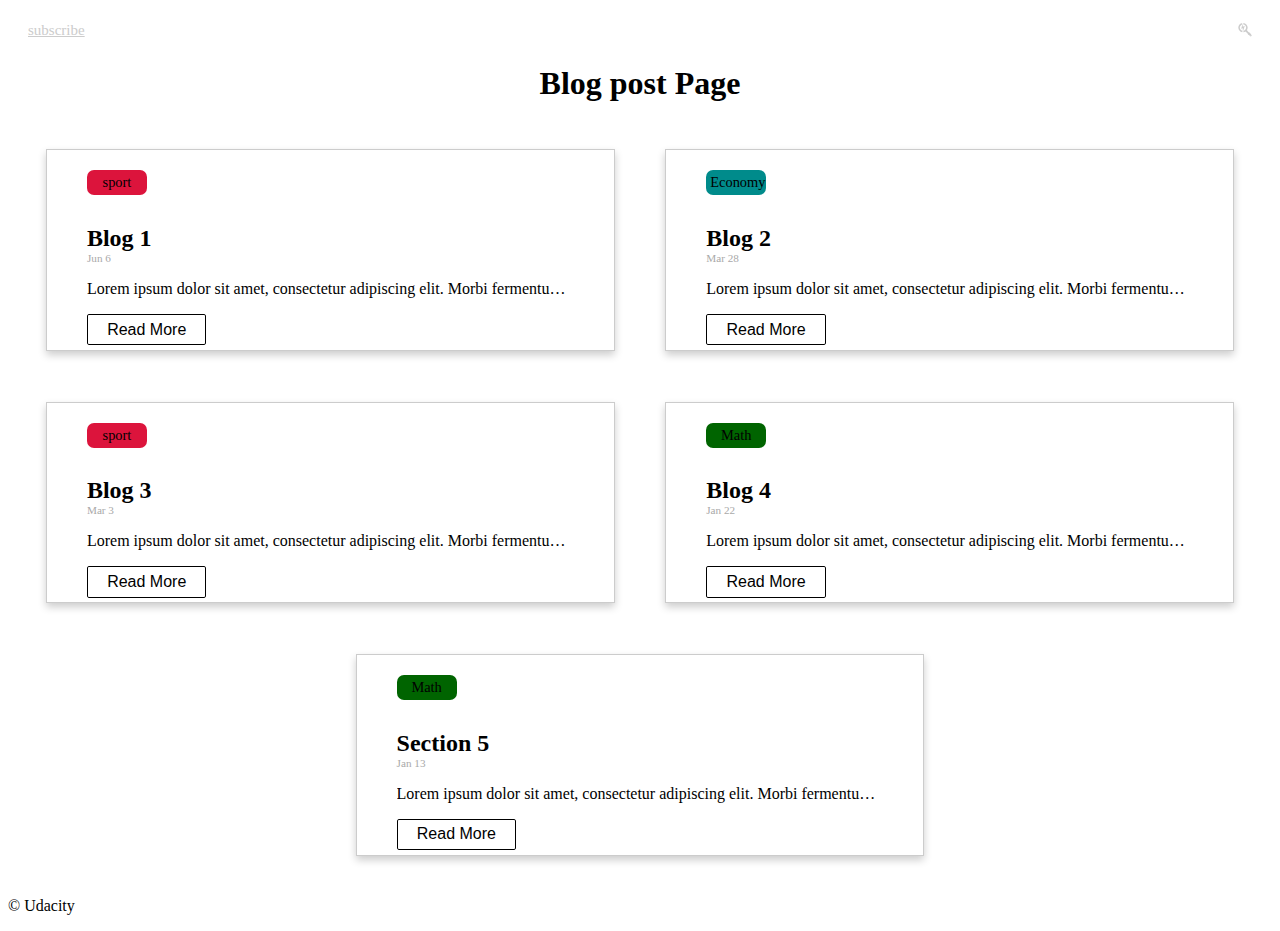
==== index.html @ eb7baaa0 "complete the overview blog page" ====
<!DOCTYPE html>
<html lang="en">

<head>
    <meta charset="UTF-8">
    <meta name="viewport" content="width=device-width, initial-scale=1.0">
    <meta http-equiv="X-UA-Compatible" content="ie=edge">
    <title>Blog Post Overview</title>
    <!-- Load Google Fonts -->
    <link href="https://fonts.googleapis.com/css?family=Fira+Sans:900|Merriweather&display=swap" rel="stylesheet">
    <!-- Load Styles -->
    <link href="./style.css" rel="stylesheet">
</head>

<body>
    <header class="page__header">
        <nav class="navbar__menu">
            <ul id="navbar__list">
                <li><a href="#">subscribe</a></li>
                <li><a href="#"><i class="fab fa-searchengin"></i></a></li>
            </ul>
        </nav>
    </header>
    <main>
        <header class="main__hero">
            <h1>Blog post Page </h1>
        </header>
        <section id="section" data-nav="Section 1" class="your-active-class">
            <div id="first-card" class="blog__card">
                <small class="crimson">sport</small>
                <h2>Blog 1</h2>
                <p class="date">Jun 6</p>
                <p id="pTag" class="some-text">Lorem ipsum dolor sit amet, consectetur adipiscing elit. Morbi fermentum
                    metus
                    faucibus lectus
                </p>
                <a class="more-btn">Read More</a>
            </div>
            <div class="blog__card">
                <small class="darkcyan">Economy</small>
                <h2>Blog 2</h2>
                <p class="date">Mar 28</p>
                <p class="some-text">Lorem ipsum dolor sit amet, consectetur adipiscing elit. Morbi fermentum metus
                    faucibus lectus
                </p>
                <a class="more-btn">Read More</a>
            </div>
            <div class="blog__card">
                <small class="crimson">sport</small>
                <h2>Blog 3</h2>
                <p class="date">Mar 3</p>
                <p class="some-text">Lorem ipsum dolor sit amet, consectetur adipiscing elit. Morbi fermentum metus
                    faucibus lectus
                </p>
                <a class="more-btn">Read More</a>
            </div>
            <div class="blog__card">
                <small class="darkgreen">Math</small>
                <h2>Blog 4</h2>
                <p class="date">Jan 22</p>
                <p class="some-text">Lorem ipsum dolor sit amet, consectetur adipiscing elit. Morbi fermentum metus
                    faucibus lectu
                </p>
                <a class="more-btn">Read More</a>
            </div>
            <div class="blog__card">
                <small class="darkgreen">Math</small>
                <h2>Section 5</h2>
                <p class="date">Jan 13</p>
                <p class="some-text">Lorem ipsum dolor sit amet, consectetur adipiscing elit. Morbi fermentum metus
                    faucibus lectus
                </p>
                <a class="more-btn">Read More</a>

            </div>
        </section>
    </main>
    <footer class="page__footer">
        <p>&copy Udacity</p>
    </footer>
    <script src="./js/all.js"></script>
</body>

</html>
---- style.css ----
@import "./css/all.css";

* {
  box-sizing: border-box;
}

ul {
  padding: 5px 20px;
  list-style: none;
  display: flex;
  justify-content: space-between;
}

ul li a {
  color: #ccc;
  font-size: 15px;
}

ul li a:hover {
  color: blueviolet;
}

.main__hero {
  text-align: center;
}

#section {
  display: flex;
  flex-wrap: wrap;
  justify-content: center;
}
.blog__card {
  padding: 0 40px;
  width: 45%;
  border: 1px solid #ccc;
  margin: 2%;
  box-shadow: 0 4px 8px 0 rgba(0, 0, 0, 0.2);
}

/* On mouse-over, add a deeper shadow */
.blog__card:hover {
  box-shadow: 0 8px 16px 0 rgba(0, 0, 0, 0.2);
}

small {
  display: inline-block;
  margin: 20px 0 10px 0;
  padding: 4px;
  border-radius: 7px;
  width: 60px;
  text-align: center;
  font-size: 0.9rem;
}

.crimson {
  background-color: crimson;
}

.darkcyan {
  background-color: darkcyan;
}
.darkgreen {
  background-color: darkgreen;
}

h2 {
  margin-bottom: 0;
}

.date {
  margin-top: 0;
  color: darkgrey;
  font-size: 0.7rem;
}

.some-text {
  white-space: nowrap;
  overflow: hidden;
  text-overflow: ellipsis;
}

a.more-btn {
  display: inline-block;
  padding: 0.35em 1.2em;
  border: 0.1em solid #000;
  margin: 0 0.3em 0.3em 0;
  border-radius: 0.12em;
  box-sizing: border-box;
  text-decoration: none;
  font-family: "Roboto", sans-serif;
  font-weight: 300;
  color: #000;
  text-align: center;
  transition: all 0.2s;
}
a.more-btn:hover {
  cursor: pointer;
  color: #fff;
  background-color: #000;
}
@media all and (max-width: 30em) {
  a.more-btn {
    display: block;
    margin: 0.4em auto;
  }
}
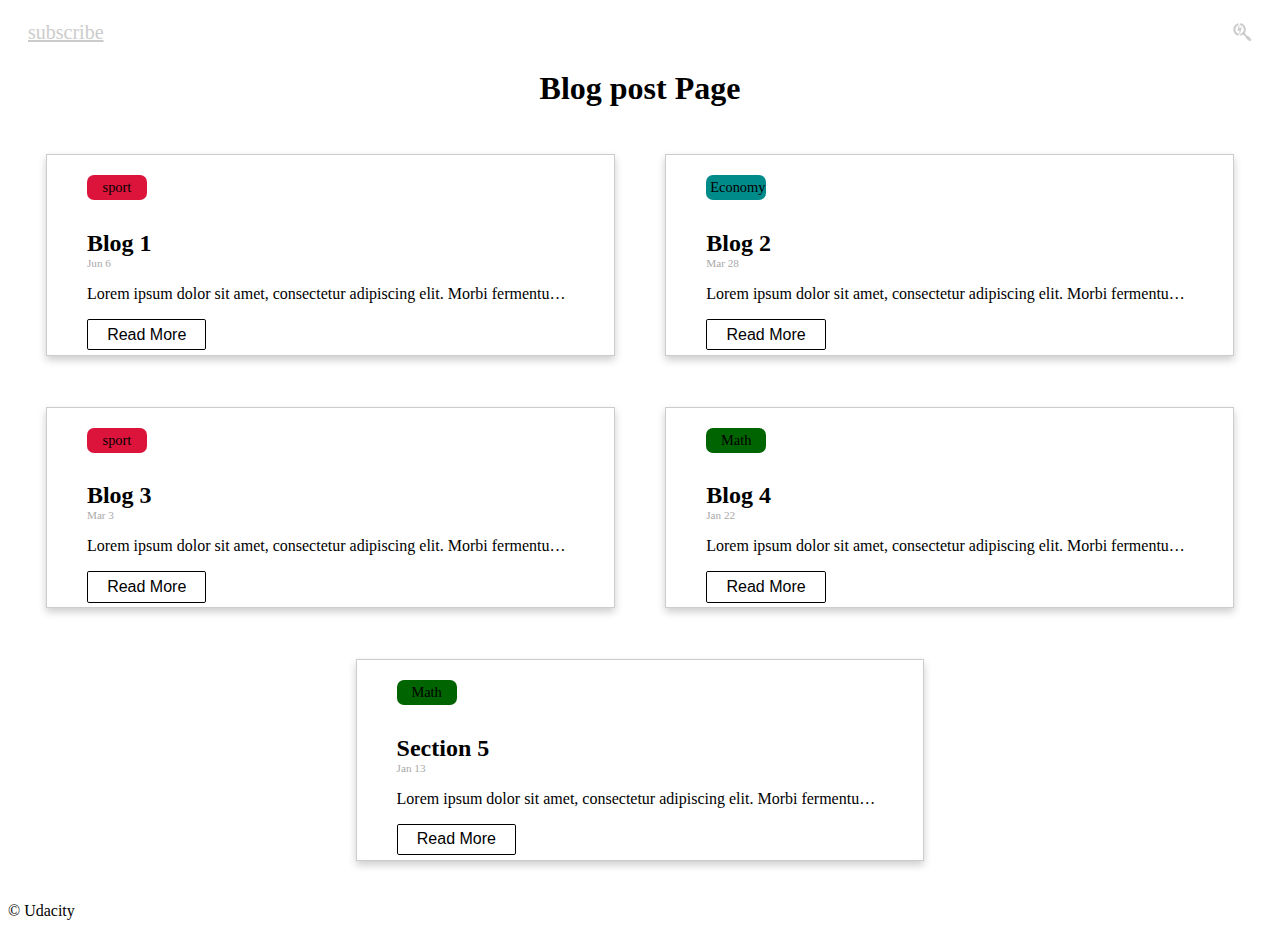
==== commit a80527e6: "sepreate css file into more than one files" ====
--- a/index.html
+++ b/index.html
@@ -9,7 +9,7 @@
     <!-- Load Google Fonts -->
     <link href="https://fonts.googleapis.com/css?family=Fira+Sans:900|Merriweather&display=swap" rel="stylesheet">
     <!-- Load Styles -->
-    <link href="./style.css" rel="stylesheet">
+    <link href="./css/main.css" rel="stylesheet">
 </head>
 
 <body>
@@ -26,15 +26,15 @@
             <h1>Blog post Page </h1>
         </header>
         <section id="section" data-nav="Section 1" class="your-active-class">
-            <div id="first-card" class="blog__card">
+            <div class="blog__card">
                 <small class="crimson">sport</small>
                 <h2>Blog 1</h2>
                 <p class="date">Jun 6</p>
-                <p id="pTag" class="some-text">Lorem ipsum dolor sit amet, consectetur adipiscing elit. Morbi fermentum
+                <p class="some-text">Lorem ipsum dolor sit amet, consectetur adipiscing elit. Morbi fermentum
                     metus
                     faucibus lectus
                 </p>
-                <a class="more-btn">Read More</a>
+                <a class="card__button">Read More</a>
             </div>
             <div class="blog__card">
                 <small class="darkcyan">Economy</small>
@@ -43,7 +43,7 @@
                 <p class="some-text">Lorem ipsum dolor sit amet, consectetur adipiscing elit. Morbi fermentum metus
                     faucibus lectus
                 </p>
-                <a class="more-btn">Read More</a>
+                <a class="card__button">Read More</a>
             </div>
             <div class="blog__card">
                 <small class="crimson">sport</small>
@@ -52,7 +52,7 @@
                 <p class="some-text">Lorem ipsum dolor sit amet, consectetur adipiscing elit. Morbi fermentum metus
                     faucibus lectus
                 </p>
-                <a class="more-btn">Read More</a>
+                <a class="card__button">Read More</a>
             </div>
             <div class="blog__card">
                 <small class="darkgreen">Math</small>
@@ -61,7 +61,7 @@
                 <p class="some-text">Lorem ipsum dolor sit amet, consectetur adipiscing elit. Morbi fermentum metus
                     faucibus lectu
                 </p>
-                <a class="more-btn">Read More</a>
+                <a class="card__button">Read More</a>
             </div>
             <div class="blog__card">
                 <small class="darkgreen">Math</small>
@@ -70,7 +70,7 @@
                 <p class="some-text">Lorem ipsum dolor sit amet, consectetur adipiscing elit. Morbi fermentum metus
                     faucibus lectus
                 </p>
-                <a class="more-btn">Read More</a>
+                <a class="card__button">Read More</a>
 
             </div>
         </section>
--- a/css/main.css
+++ b/css/main.css
@@ -0,0 +1,17 @@
+@import "./all.css";
+@import "./cards.css";
+@import "./header.css";
+
+* {
+  box-sizing: border-box;
+}
+
+.main__hero {
+  text-align: center;
+}
+
+#section {
+  display: flex;
+  flex-wrap: wrap;
+  justify-content: center;
+}
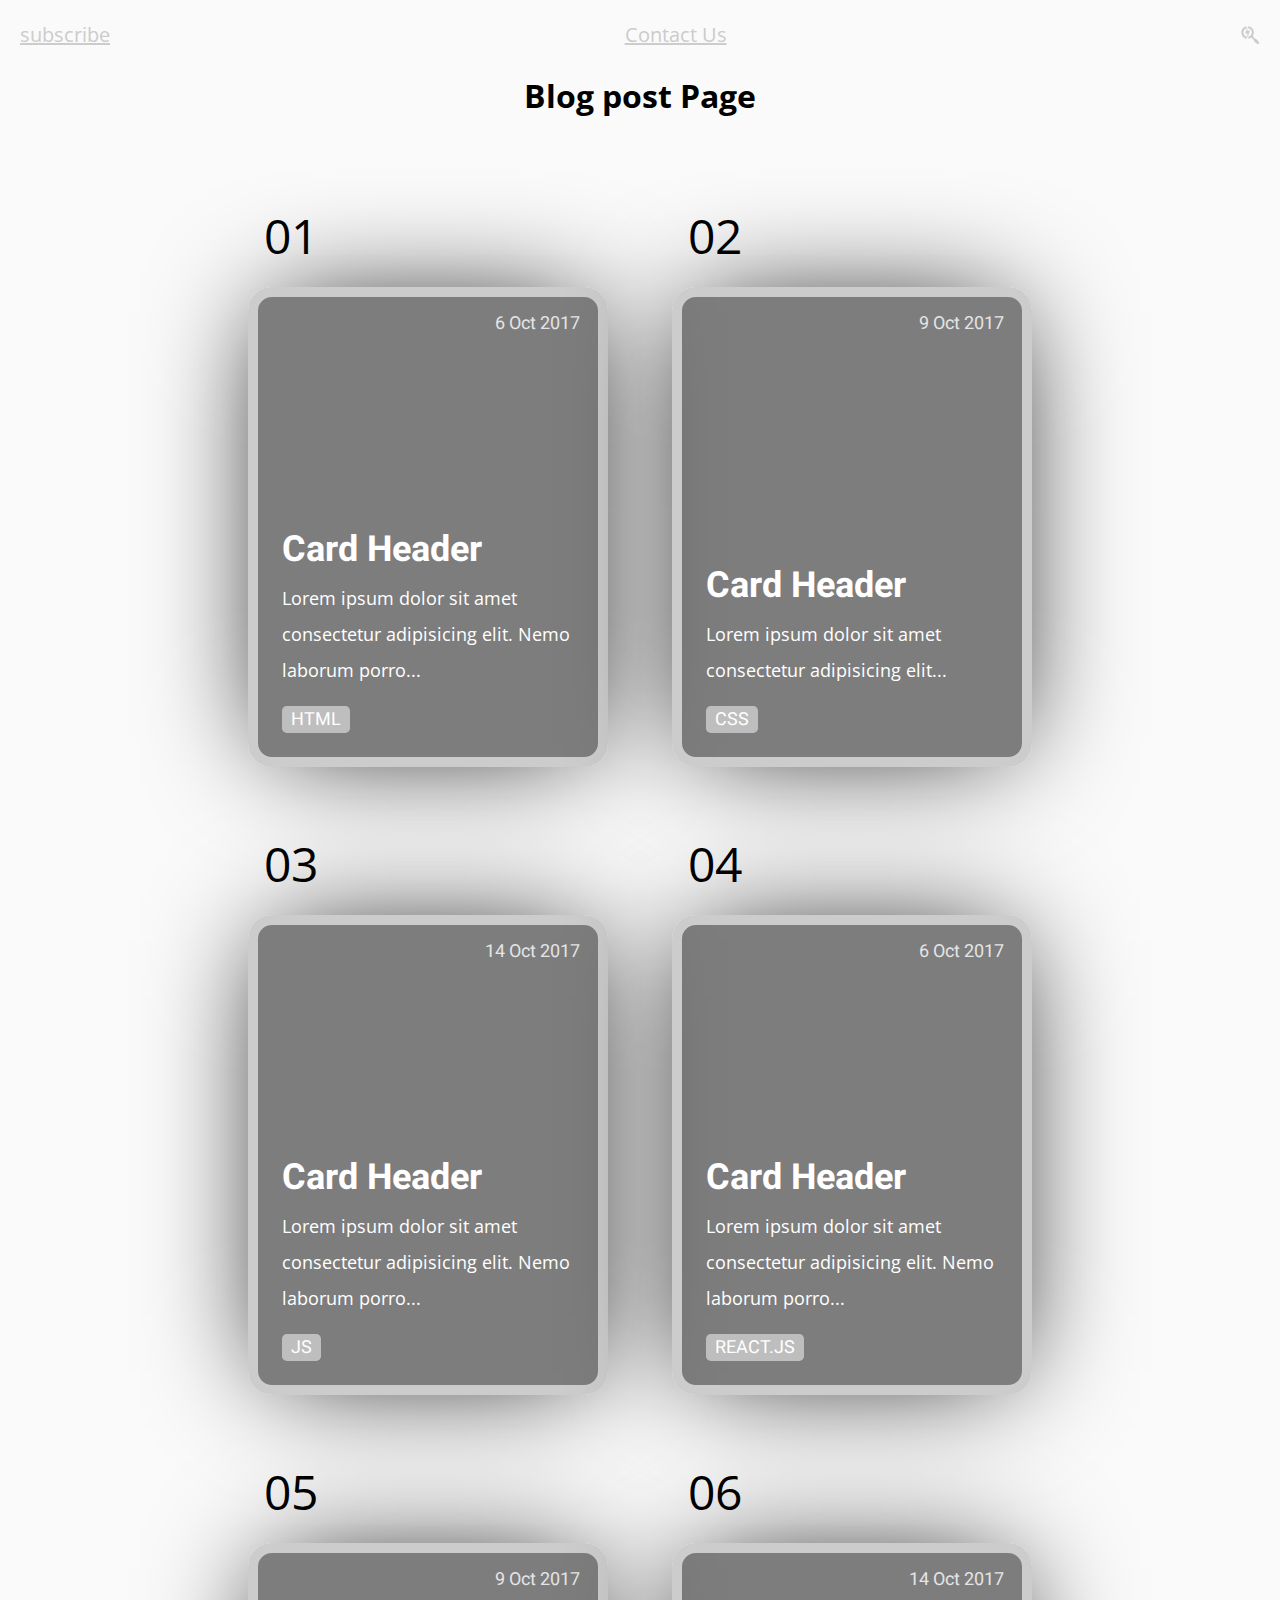
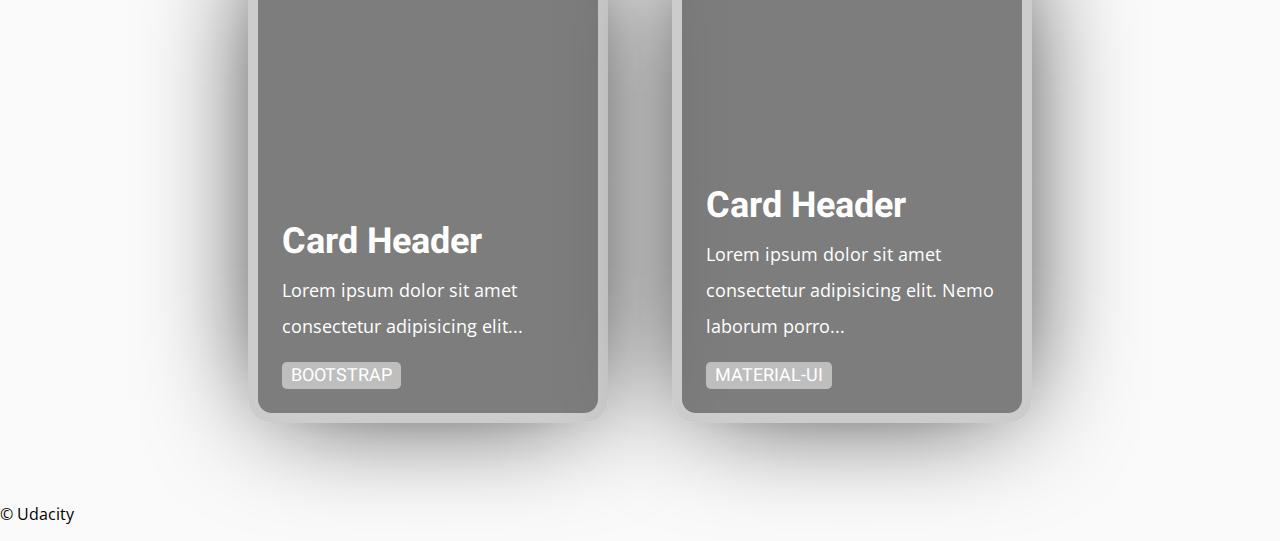
==== commit 42730679: "change the cards style in index.html" ====
--- a/index.html
+++ b/index.html
@@ -9,7 +9,7 @@
     <!-- Load Google Fonts -->
     <link href="https://fonts.googleapis.com/css?family=Fira+Sans:900|Merriweather&display=swap" rel="stylesheet">
     <!-- Load Styles -->
-    <link href="./css/main.css" rel="stylesheet">
+    <link href="./index.css" rel="stylesheet">
 </head>
 
 <body>
@@ -17,6 +17,7 @@
         <nav class="navbar__menu">
             <ul id="navbar__list">
                 <li><a href="#">subscribe</a></li>
+                <li><a href="#">Contact Us</a></li>
                 <li><a href="#"><i class="fab fa-searchengin"></i></a></li>
             </ul>
         </nav>
@@ -25,59 +26,98 @@
         <header class="main__hero">
             <h1>Blog post Page </h1>
         </header>
-        <section id="section" data-nav="Section 1" class="your-active-class">
-            <div class="blog__card">
-                <small class="crimson">sport</small>
-                <h2>Blog 1</h2>
-                <p class="date">Jun 6</p>
-                <p class="some-text">Lorem ipsum dolor sit amet, consectetur adipiscing elit. Morbi fermentum
-                    metus
-                    faucibus lectus
-                </p>
-                <a class="card__button">Read More</a>
+        <section class="cards-wrapper">
+            <div class="card-grid-space">
+                <div class="num">01</div>
+                <a class="card" href="./pages/blog-page/index.html"
+                    style="--bg-img: url(https://images1-focus-opensocial.googleusercontent.com/gadgets/proxy?container=focus&resize_w=1500&url=https://codetheweb.blog/assets/img/posts/html-syntax/cover.jpg)">
+                    <div>
+                        <h1>Card Header</h1>
+                        <p>Lorem ipsum dolor sit amet consectetur adipisicing elit. Nemo laborum porro...</p>
+                        <div class="date">6 Oct 2017</div>
+                        <div class="tags">
+                            <div class="tag">HTML</div>
+                        </div>
+                    </div>
+                </a>
             </div>
-            <div class="blog__card">
-                <small class="darkcyan">Economy</small>
-                <h2>Blog 2</h2>
-                <p class="date">Mar 28</p>
-                <p class="some-text">Lorem ipsum dolor sit amet, consectetur adipiscing elit. Morbi fermentum metus
-                    faucibus lectus
-                </p>
-                <a class="card__button">Read More</a>
+            <div class="card-grid-space">
+                <div class="num">02</div>
+                <a class="card" href="./pages/blog-page/index.html"
+                    style="--bg-img: url('https://images1-focus-opensocial.googleusercontent.com/gadgets/proxy?container=focus&resize_w=1500&url=https://codetheweb.blog/assets/img/posts/basic-types-of-html-tags/cover.jpg')">
+                    <div>
+                        <h1>Card Header</h1>
+                        <p>Lorem ipsum dolor sit amet consectetur adipisicing elit...</p>
+                        <div class="date">9 Oct 2017</div>
+                        <div class="tags">
+                            <div class="tag">CSS</div>
+                        </div>
+                    </div>
+                </a>
             </div>
-            <div class="blog__card">
-                <small class="crimson">sport</small>
-                <h2>Blog 3</h2>
-                <p class="date">Mar 3</p>
-                <p class="some-text">Lorem ipsum dolor sit amet, consectetur adipiscing elit. Morbi fermentum metus
-                    faucibus lectus
-                </p>
-                <a class="card__button">Read More</a>
+            <div class="card-grid-space">
+                <div class="num">03</div>
+                <a class="card" href="./pages/blog-page/index.html"
+                    style="--bg-img: url('https://images1-focus-opensocial.googleusercontent.com/gadgets/proxy?container=focus&resize_w=1500&url=https://codetheweb.blog/assets/img/posts/links-images-about-file-paths/cover.jpg')">
+                    <div>
+                        <h1>Card Header</h1>
+                        <p>Lorem ipsum dolor sit amet consectetur adipisicing elit. Nemo laborum porro...</p>
+                        <div class="date">14 Oct 2017</div>
+                        <div class="tags">
+                            <div class="tag">JS</div>
+                        </div>
+                    </div>
+                </a>
             </div>
-            <div class="blog__card">
-                <small class="darkgreen">Math</small>
-                <h2>Blog 4</h2>
-                <p class="date">Jan 22</p>
-                <p class="some-text">Lorem ipsum dolor sit amet, consectetur adipiscing elit. Morbi fermentum metus
-                    faucibus lectu
-                </p>
-                <a class="card__button">Read More</a>
+            <div class="card-grid-space">
+                <div class="num">04</div>
+                <a class="card" href="./pages/blog-page/index.html"
+                    style="--bg-img: url(https://images1-focus-opensocial.googleusercontent.com/gadgets/proxy?container=focus&resize_w=1500&url=https://codetheweb.blog/assets/img/posts/html-syntax/cover.jpg)">
+                    <div>
+                        <h1>Card Header</h1>
+                        <p>Lorem ipsum dolor sit amet consectetur adipisicing elit. Nemo laborum porro...</p>
+                        <div class="date">6 Oct 2017</div>
+                        <div class="tags">
+                            <div class="tag">REACT.JS</div>
+                        </div>
+                    </div>
+                </a>
             </div>
-            <div class="blog__card">
-                <small class="darkgreen">Math</small>
-                <h2>Section 5</h2>
-                <p class="date">Jan 13</p>
-                <p class="some-text">Lorem ipsum dolor sit amet, consectetur adipiscing elit. Morbi fermentum metus
-                    faucibus lectus
-                </p>
-                <a class="card__button">Read More</a>
+            <div class="card-grid-space">
+                <div class="num">05</div>
+                <a class="card" href="./pages/blog-page/index.html"
+                    style="--bg-img: url('https://images1-focus-opensocial.googleusercontent.com/gadgets/proxy?container=focus&resize_w=1500&url=https://codetheweb.blog/assets/img/posts/basic-types-of-html-tags/cover.jpg')">
+                    <div>
+                        <h1>Card Header</h1>
+                        <p>Lorem ipsum dolor sit amet consectetur adipisicing elit...</p>
+                        <div class="date">9 Oct 2017</div>
+                        <div class="tags">
+                            <div class="tag">BOOTSTRAP</div>
+                        </div>
+                    </div>
+                </a>
+            </div>
+            <div class="card-grid-space">
+                <div class="num">06</div>
+                <a class="card" href="./pages/blog-page/index.html"
+                    style="--bg-img: url('https://images1-focus-opensocial.googleusercontent.com/gadgets/proxy?container=focus&resize_w=1500&url=https://codetheweb.blog/assets/img/posts/links-images-about-file-paths/cover.jpg')">
+                    <div>
+                        <h1>Card Header</h1>
+                        <p>Lorem ipsum dolor sit amet consectetur adipisicing elit. Nemo laborum porro...</p>
+                        <div class="date">14 Oct 2017</div>
+                        <div class="tags">
+                            <div class="tag">MATERIAL-UI</div>
+                        </div>
+                    </div>
+                </a>
+            </div>
 
-            </div>
         </section>
     </main>
     <footer class="page__footer">
         <p>&copy Udacity</p>
     </footer>
+    <!-------- Font Awesome -------->
     <script src="./js/all.js"></script>
 </body>
 
--- a/index.css
+++ b/index.css
@@ -0,0 +1,17 @@
+@import "./css/all.css";
+@import "./css/cards.css";
+@import "./css/header.css";
+
+* {
+  box-sizing: border-box;
+}
+
+.main__hero {
+  text-align: center;
+}
+
+#section {
+  display: flex;
+  flex-wrap: wrap;
+  justify-content: center;
+}
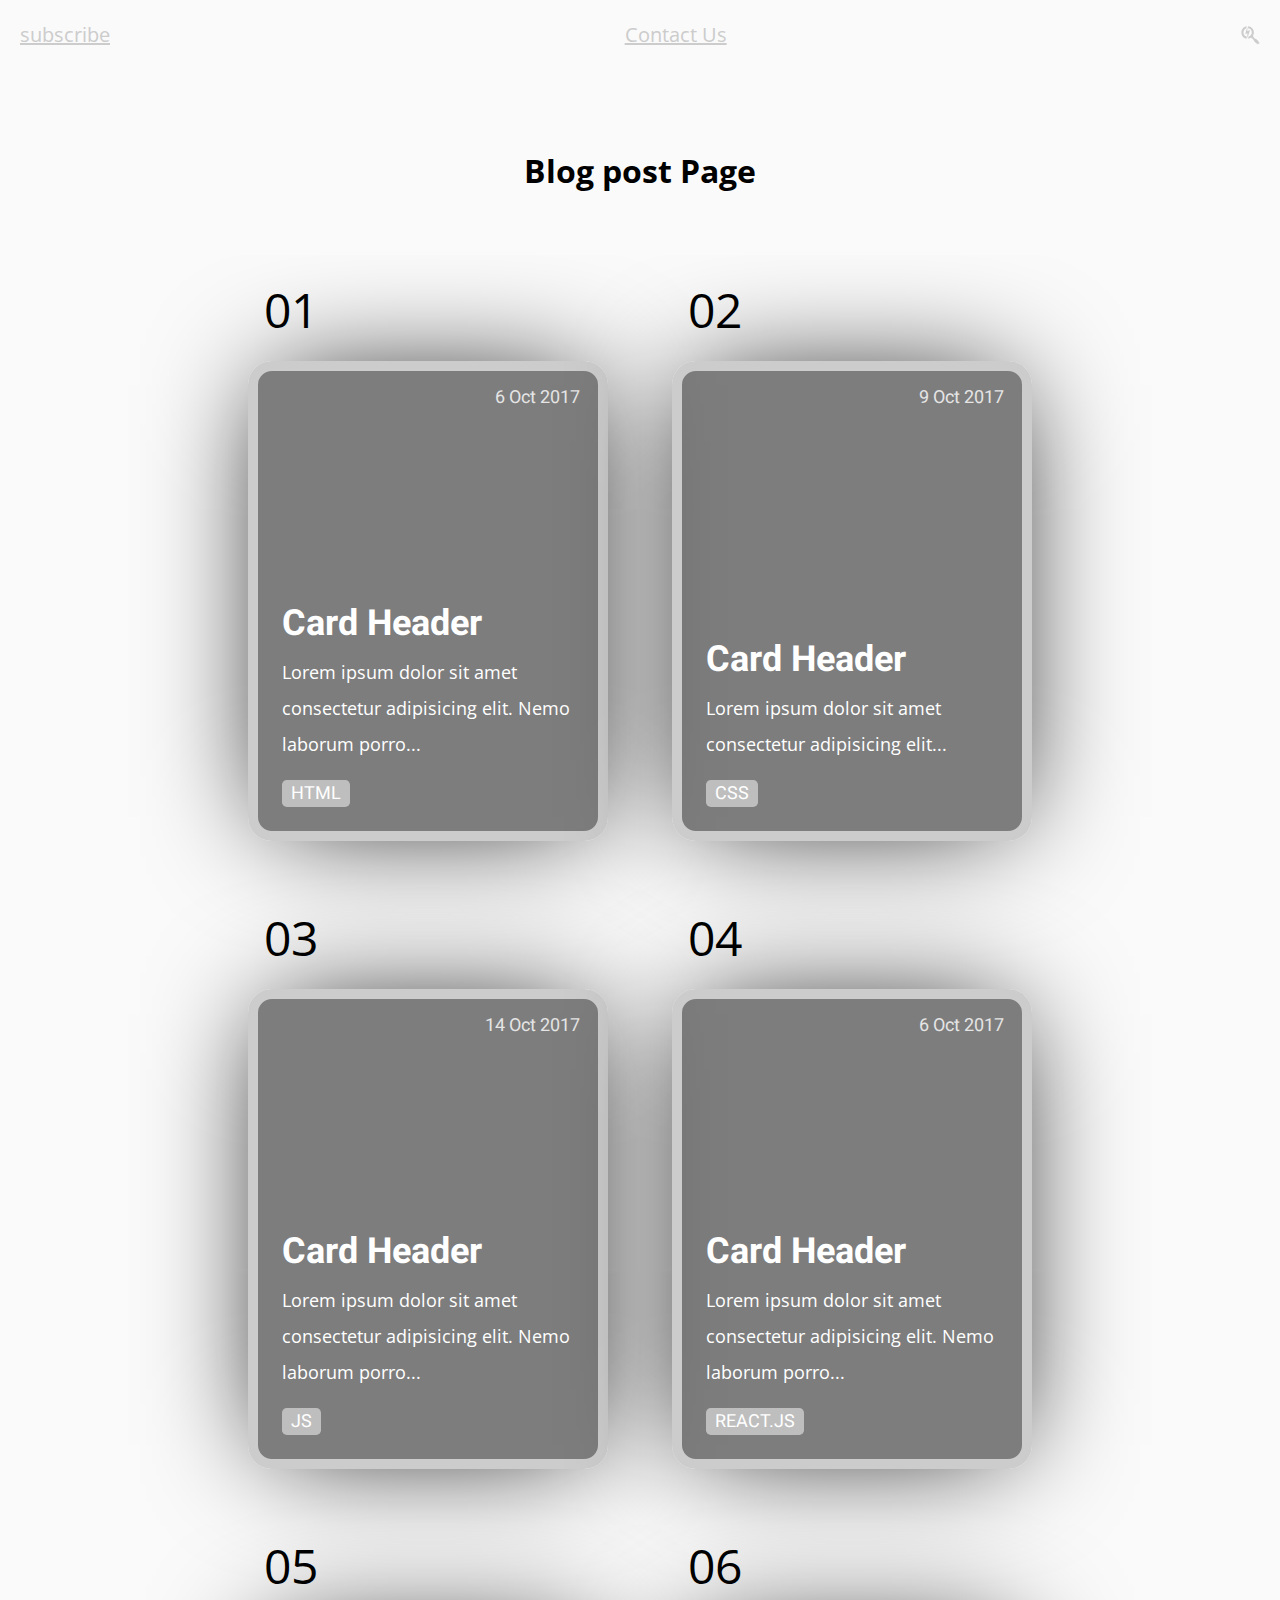
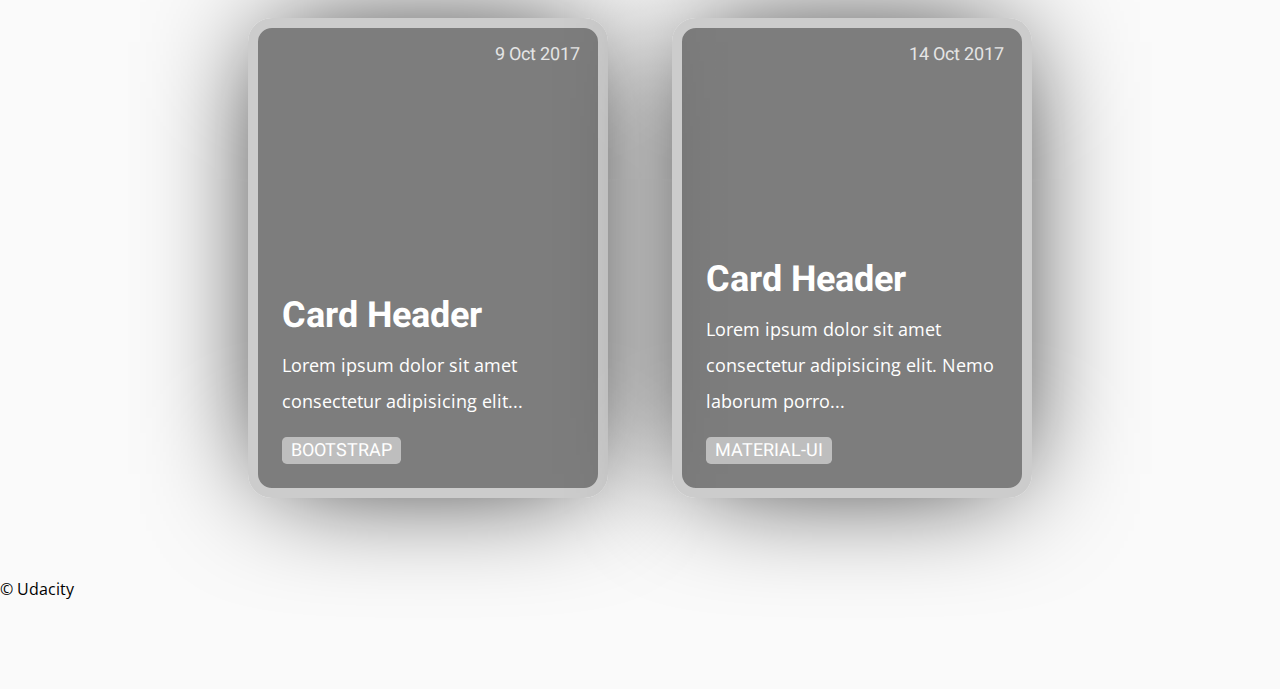
==== commit 2bbdd85c: "add grid system to blogOverview page" ====
--- a/index.html
+++ b/index.html
@@ -13,110 +13,112 @@
 </head>
 
 <body>
-    <header class="page__header">
-        <nav class="navbar__menu">
-            <ul id="navbar__list">
-                <li><a href="#">subscribe</a></li>
-                <li><a href="#">Contact Us</a></li>
-                <li><a href="#"><i class="fab fa-searchengin"></i></a></li>
-            </ul>
-        </nav>
-    </header>
-    <main>
-        <header class="main__hero">
-            <h1>Blog post Page </h1>
+    <div class="grid-container">
+        <header class="page__header">
+            <nav class="navbar__menu">
+                <ul id="navbar__list">
+                    <li><a href="#">subscribe</a></li>
+                    <li><a href="#">Contact Us</a></li>
+                    <li><a href="#"><i class="fab fa-searchengin"></i></a></li>
+                </ul>
+            </nav>
         </header>
-        <section class="cards-wrapper">
-            <div class="card-grid-space">
-                <div class="num">01</div>
-                <a class="card" href="./pages/blog-page/index.html"
-                    style="--bg-img: url(https://images1-focus-opensocial.googleusercontent.com/gadgets/proxy?container=focus&resize_w=1500&url=https://codetheweb.blog/assets/img/posts/html-syntax/cover.jpg)">
-                    <div>
-                        <h1>Card Header</h1>
-                        <p>Lorem ipsum dolor sit amet consectetur adipisicing elit. Nemo laborum porro...</p>
-                        <div class="date">6 Oct 2017</div>
-                        <div class="tags">
-                            <div class="tag">HTML</div>
+        <main class="blog__main">
+            <header class="main__hero">
+                <h1>Blog post Page </h1>
+            </header>
+            <section class="cards-wrapper">
+                <div class="card-grid-space">
+                    <div class="num">01</div>
+                    <a class="card" href="./pages/blog-page/blog.html"
+                        style="--bg-img: url(https://images1-focus-opensocial.googleusercontent.com/gadgets/proxy?container=focus&resize_w=1500&url=https://codetheweb.blog/assets/img/posts/html-syntax/cover.jpg)">
+                        <div>
+                            <h1>Card Header</h1>
+                            <p>Lorem ipsum dolor sit amet consectetur adipisicing elit. Nemo laborum porro...</p>
+                            <div class="date">6 Oct 2017</div>
+                            <div class="tags">
+                                <div class="tag">HTML</div>
+                            </div>
                         </div>
-                    </div>
-                </a>
-            </div>
-            <div class="card-grid-space">
-                <div class="num">02</div>
-                <a class="card" href="./pages/blog-page/index.html"
-                    style="--bg-img: url('https://images1-focus-opensocial.googleusercontent.com/gadgets/proxy?container=focus&resize_w=1500&url=https://codetheweb.blog/assets/img/posts/basic-types-of-html-tags/cover.jpg')">
-                    <div>
-                        <h1>Card Header</h1>
-                        <p>Lorem ipsum dolor sit amet consectetur adipisicing elit...</p>
-                        <div class="date">9 Oct 2017</div>
-                        <div class="tags">
-                            <div class="tag">CSS</div>
+                    </a>
+                </div>
+                <div class="card-grid-space">
+                    <div class="num">02</div>
+                    <a class="card" href="./pages/blog-page/blog.html"
+                        style="--bg-img: url('https://images1-focus-opensocial.googleusercontent.com/gadgets/proxy?container=focus&resize_w=1500&url=https://codetheweb.blog/assets/img/posts/basic-types-of-html-tags/cover.jpg')">
+                        <div>
+                            <h1>Card Header</h1>
+                            <p>Lorem ipsum dolor sit amet consectetur adipisicing elit...</p>
+                            <div class="date">9 Oct 2017</div>
+                            <div class="tags">
+                                <div class="tag">CSS</div>
+                            </div>
                         </div>
-                    </div>
-                </a>
-            </div>
-            <div class="card-grid-space">
-                <div class="num">03</div>
-                <a class="card" href="./pages/blog-page/index.html"
-                    style="--bg-img: url('https://images1-focus-opensocial.googleusercontent.com/gadgets/proxy?container=focus&resize_w=1500&url=https://codetheweb.blog/assets/img/posts/links-images-about-file-paths/cover.jpg')">
-                    <div>
-                        <h1>Card Header</h1>
-                        <p>Lorem ipsum dolor sit amet consectetur adipisicing elit. Nemo laborum porro...</p>
-                        <div class="date">14 Oct 2017</div>
-                        <div class="tags">
-                            <div class="tag">JS</div>
+                    </a>
+                </div>
+                <div class="card-grid-space">
+                    <div class="num">03</div>
+                    <a class="card" href="./pages/blog-page/blog.html"
+                        style="--bg-img: url('https://images1-focus-opensocial.googleusercontent.com/gadgets/proxy?container=focus&resize_w=1500&url=https://codetheweb.blog/assets/img/posts/links-images-about-file-paths/cover.jpg')">
+                        <div>
+                            <h1>Card Header</h1>
+                            <p>Lorem ipsum dolor sit amet consectetur adipisicing elit. Nemo laborum porro...</p>
+                            <div class="date">14 Oct 2017</div>
+                            <div class="tags">
+                                <div class="tag">JS</div>
+                            </div>
                         </div>
-                    </div>
-                </a>
-            </div>
-            <div class="card-grid-space">
-                <div class="num">04</div>
-                <a class="card" href="./pages/blog-page/index.html"
-                    style="--bg-img: url(https://images1-focus-opensocial.googleusercontent.com/gadgets/proxy?container=focus&resize_w=1500&url=https://codetheweb.blog/assets/img/posts/html-syntax/cover.jpg)">
-                    <div>
-                        <h1>Card Header</h1>
-                        <p>Lorem ipsum dolor sit amet consectetur adipisicing elit. Nemo laborum porro...</p>
-                        <div class="date">6 Oct 2017</div>
-                        <div class="tags">
-                            <div class="tag">REACT.JS</div>
+                    </a>
+                </div>
+                <div class="card-grid-space">
+                    <div class="num">04</div>
+                    <a class="card" href="./pages/blog-page/blog.html"
+                        style="--bg-img: url(https://images1-focus-opensocial.googleusercontent.com/gadgets/proxy?container=focus&resize_w=1500&url=https://codetheweb.blog/assets/img/posts/html-syntax/cover.jpg)">
+                        <div>
+                            <h1>Card Header</h1>
+                            <p>Lorem ipsum dolor sit amet consectetur adipisicing elit. Nemo laborum porro...</p>
+                            <div class="date">6 Oct 2017</div>
+                            <div class="tags">
+                                <div class="tag">REACT.JS</div>
+                            </div>
                         </div>
-                    </div>
-                </a>
-            </div>
-            <div class="card-grid-space">
-                <div class="num">05</div>
-                <a class="card" href="./pages/blog-page/index.html"
-                    style="--bg-img: url('https://images1-focus-opensocial.googleusercontent.com/gadgets/proxy?container=focus&resize_w=1500&url=https://codetheweb.blog/assets/img/posts/basic-types-of-html-tags/cover.jpg')">
-                    <div>
-                        <h1>Card Header</h1>
-                        <p>Lorem ipsum dolor sit amet consectetur adipisicing elit...</p>
-                        <div class="date">9 Oct 2017</div>
-                        <div class="tags">
-                            <div class="tag">BOOTSTRAP</div>
+                    </a>
+                </div>
+                <div class="card-grid-space">
+                    <div class="num">05</div>
+                    <a class="card" href="./pages/blog-page/blog.html"
+                        style="--bg-img: url('https://images1-focus-opensocial.googleusercontent.com/gadgets/proxy?container=focus&resize_w=1500&url=https://codetheweb.blog/assets/img/posts/basic-types-of-html-tags/cover.jpg')">
+                        <div>
+                            <h1>Card Header</h1>
+                            <p>Lorem ipsum dolor sit amet consectetur adipisicing elit...</p>
+                            <div class="date">9 Oct 2017</div>
+                            <div class="tags">
+                                <div class="tag">BOOTSTRAP</div>
+                            </div>
                         </div>
-                    </div>
-                </a>
-            </div>
-            <div class="card-grid-space">
-                <div class="num">06</div>
-                <a class="card" href="./pages/blog-page/index.html"
-                    style="--bg-img: url('https://images1-focus-opensocial.googleusercontent.com/gadgets/proxy?container=focus&resize_w=1500&url=https://codetheweb.blog/assets/img/posts/links-images-about-file-paths/cover.jpg')">
-                    <div>
-                        <h1>Card Header</h1>
-                        <p>Lorem ipsum dolor sit amet consectetur adipisicing elit. Nemo laborum porro...</p>
-                        <div class="date">14 Oct 2017</div>
-                        <div class="tags">
-                            <div class="tag">MATERIAL-UI</div>
+                    </a>
+                </div>
+                <div class="card-grid-space">
+                    <div class="num">06</div>
+                    <a class="card" href="./pages/blog-page/blog.html"
+                        style="--bg-img: url('https://images1-focus-opensocial.googleusercontent.com/gadgets/proxy?container=focus&resize_w=1500&url=https://codetheweb.blog/assets/img/posts/links-images-about-file-paths/cover.jpg')">
+                        <div>
+                            <h1>Card Header</h1>
+                            <p>Lorem ipsum dolor sit amet consectetur adipisicing elit. Nemo laborum porro...</p>
+                            <div class="date">14 Oct 2017</div>
+                            <div class="tags">
+                                <div class="tag">MATERIAL-UI</div>
+                            </div>
                         </div>
-                    </div>
-                </a>
-            </div>
+                    </a>
+                </div>
 
-        </section>
-    </main>
-    <footer class="page__footer">
-        <p>&copy Udacity</p>
-    </footer>
+            </section>
+        </main>
+        <footer class="page__footer">
+            <p>&copy Udacity</p>
+        </footer>
+    </div>
     <!-------- Font Awesome -------->
     <script src="./js/all.js"></script>
 </body>
--- a/index.css
+++ b/index.css
@@ -15,3 +15,23 @@
   flex-wrap: wrap;
   justify-content: center;
 }
+
+.grid-container {
+  display: grid;
+  grid-template-columns: 2fr;
+  grid-template-rows: 1fr 16fr 1fr;
+  grid-column-gap: 0px;
+  grid-row-gap: 0px;
+}
+
+.page__header{
+  grid-area: 1 / 1 / 2 / 2; 
+}
+
+.blog__main{
+  grid-area: 2 / 1 / 3 / 2;
+}
+
+.page__footer{
+  grid-area: 3 / 1 / 4 / 2;
+}
